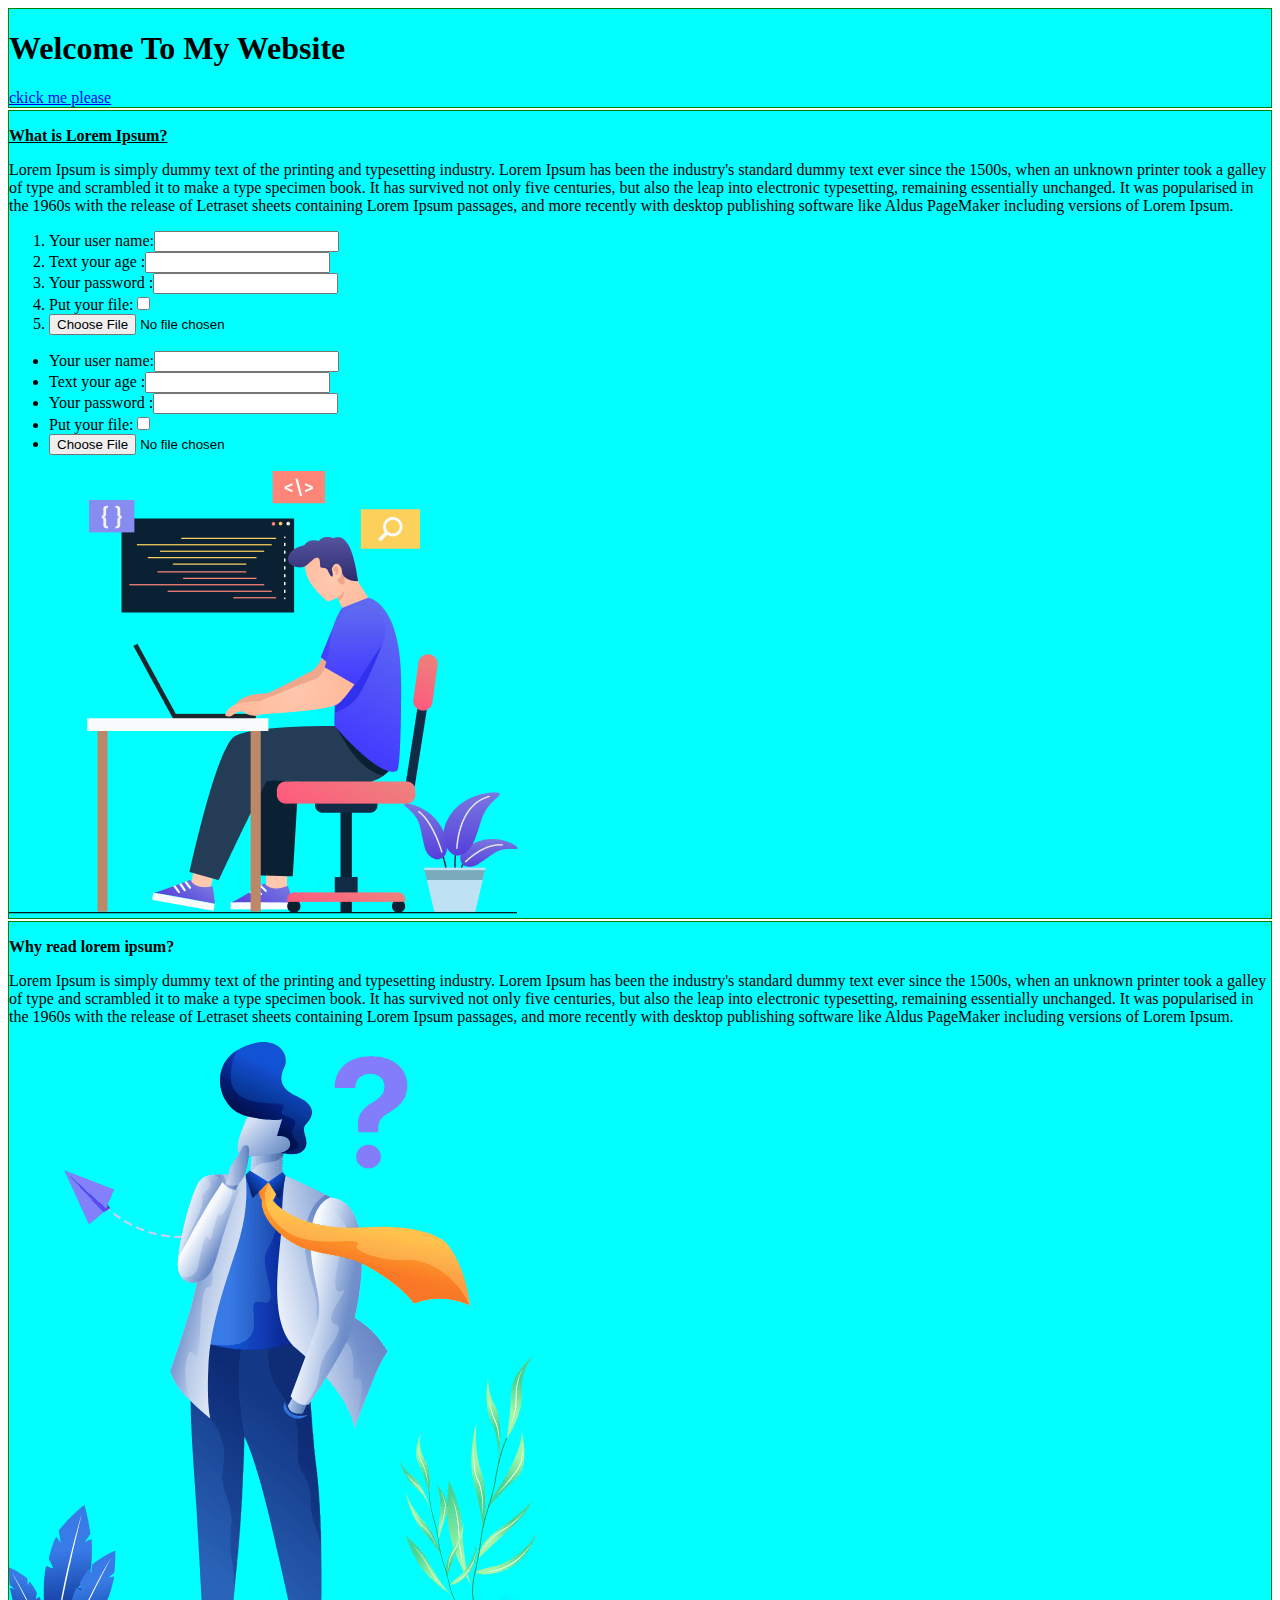
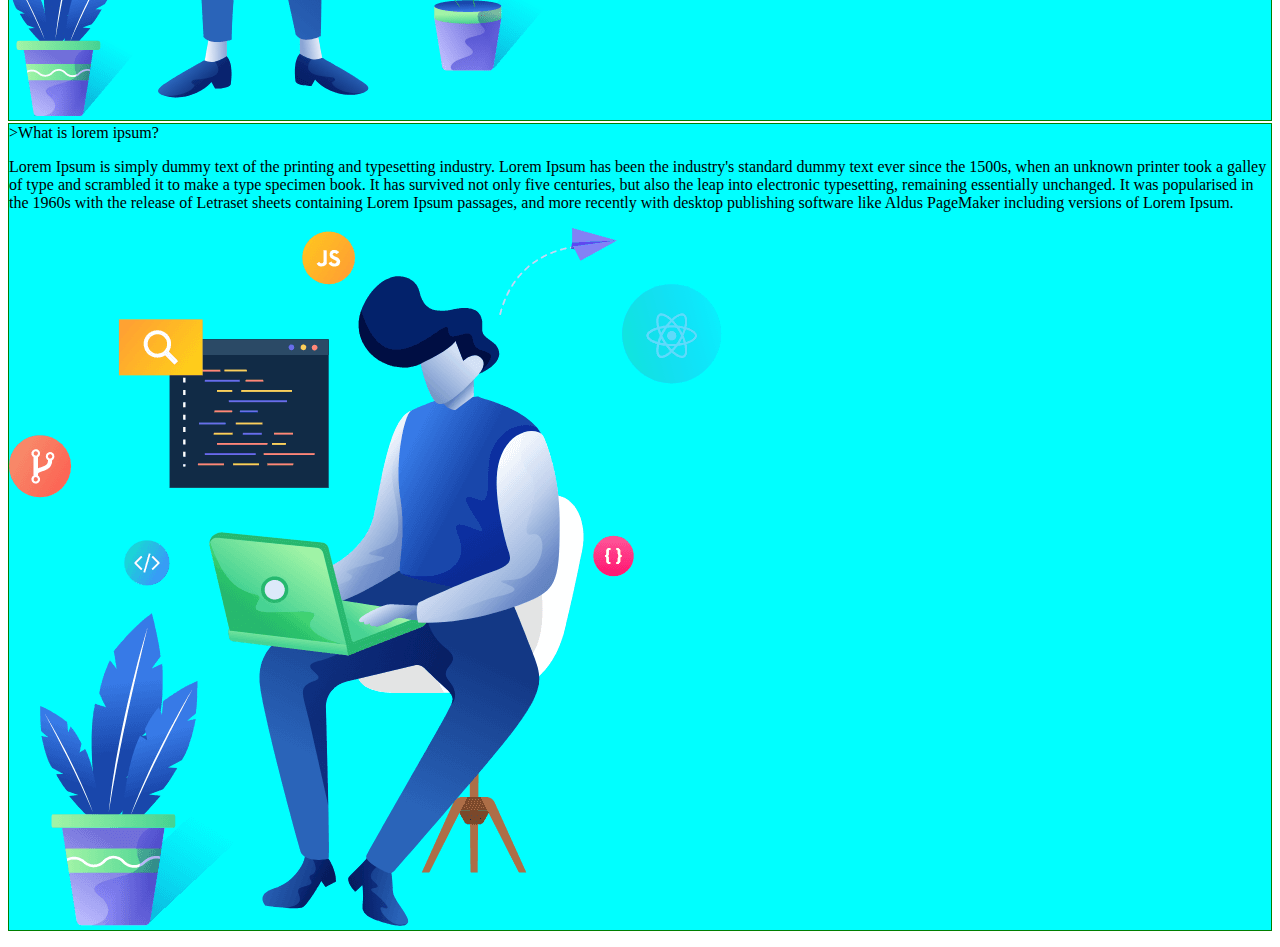
==== index.html @ 22319893 "website" ====
<!DOCTYPE html>
<html lang="en">
<head>
    <meta charset="UTF-8">
    <meta http-equiv="X-UA-Compatible" content="IE=edge">
    <meta name="viewport" content="width=device-width, initial-scale=1.0">
    <title>my first website</title>
    <link rel="shortcut icon" href="im.jpg" type="image/x-icon">
    <style>
      .aqua {
        background-color:aqua;
        border:1px solid green;
        margin-top:2px;
      }
    </style>
</head>
<body>
    <div class="aqua">
    <h1>Welcome To My Website</h1>
    <a href="indext.html">ckick  me please</a>
</div>
<div class="aqua">
    <p><b><u>What is Lorem Ipsum?</u></b></p>
    <p>Lorem Ipsum is simply dummy text of the printing and typesetting industry. Lorem Ipsum has been the industry's standard dummy text ever since the 1500s, when an unknown printer took a galley of type and scrambled it to make a type specimen book. It has survived not only five centuries, but also the leap into electronic typesetting, remaining essentially unchanged. It was popularised in the 1960s with the release of Letraset sheets containing Lorem Ipsum passages, and more recently with desktop publishing software like Aldus PageMaker including versions of Lorem Ipsum.
    </p>
    <ol>
        <li>Your user name:<input type="text"></li>
        <li>Text your age :<input type="number"></li>
        <li>Your password :<input type="password"></li>
        <li>Put your file:<input type="checkbox"></li>
        <li><input type="file"></li>
    </ol>
    <ul>
        <li>Your user name:<input type="text"></li>
        <li>Text your age :<input type="number"></li>
        <li>Your password :<input type="password"></li>
        <li>Put your file:<input type="checkbox"></li>
        <li><input type="file"></li>
    </ul>
    <img src="ca2.jpg" alt="shariful">
</div>
<div class="aqua">
    <p><strong>Why read lorem ipsum?</strong></p>
    <p>Lorem Ipsum is simply dummy text of the printing and typesetting industry. Lorem Ipsum has been the industry's standard dummy text ever since the 1500s, when an unknown printer took a galley of type and scrambled it to make a type specimen book. It has survived not only five centuries, but also the leap into electronic typesetting, remaining essentially unchanged. It was popularised in the 1960s with the release of Letraset sheets containing Lorem Ipsum passages, and more recently with desktop publishing software like Aldus PageMaker including versions of Lorem Ipsum.</p>
    <img src="web1.png" alt="shariful">
</div>

<div class="aqua">
    <p<small>>What is lorem ipsum?</small></p>
    <p>
    Lorem Ipsum is simply dummy text of the printing and typesetting industry. Lorem Ipsum has been the industry's standard dummy text ever since the 1500s, when an unknown printer took a galley of type and scrambled it to make a type specimen book. It has survived not only five centuries, but also the leap into electronic typesetting, remaining essentially unchanged. It was popularised in the 1960s with the release of Letraset sheets containing Lorem Ipsum passages, and more recently with desktop publishing software like Aldus PageMaker including versions of Lorem Ipsum.
    </p>
    <img src="ca1.png" alt="shariful">
</div>
    <p></p>
</body>
</html>
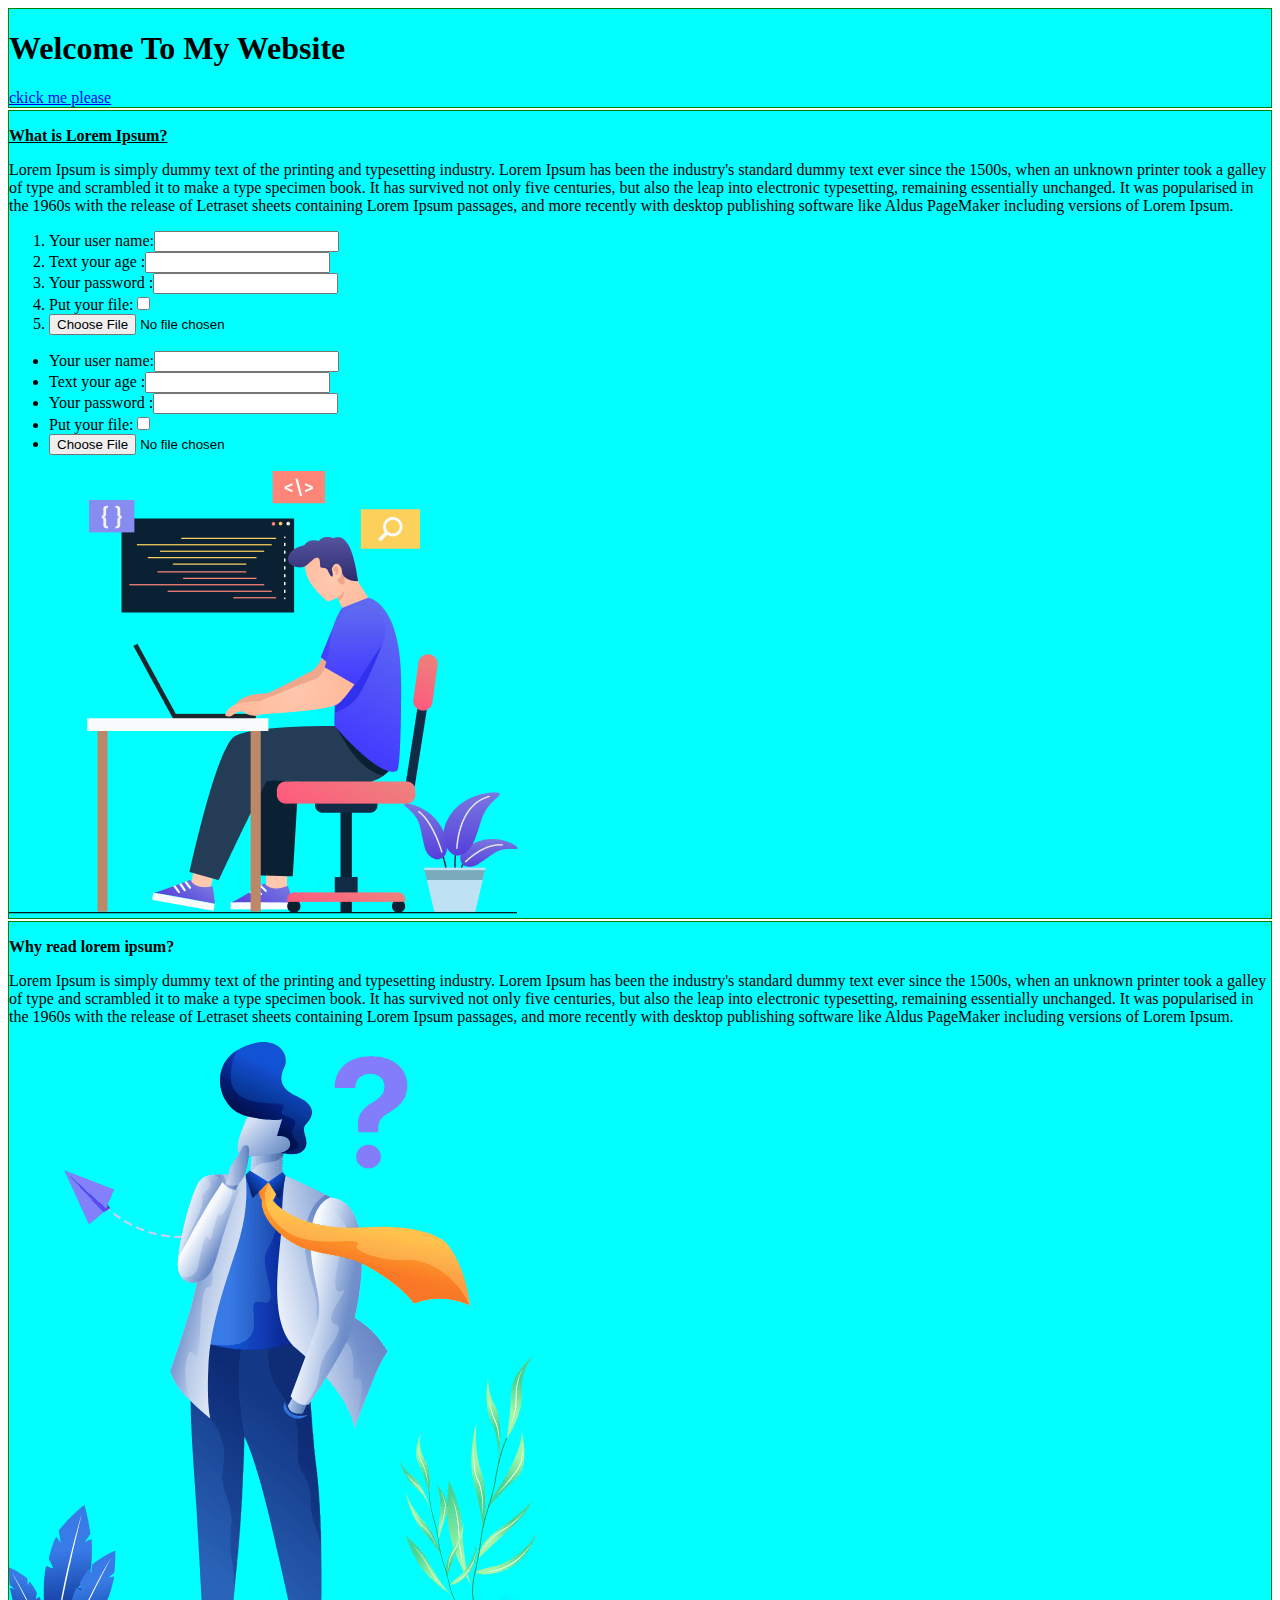
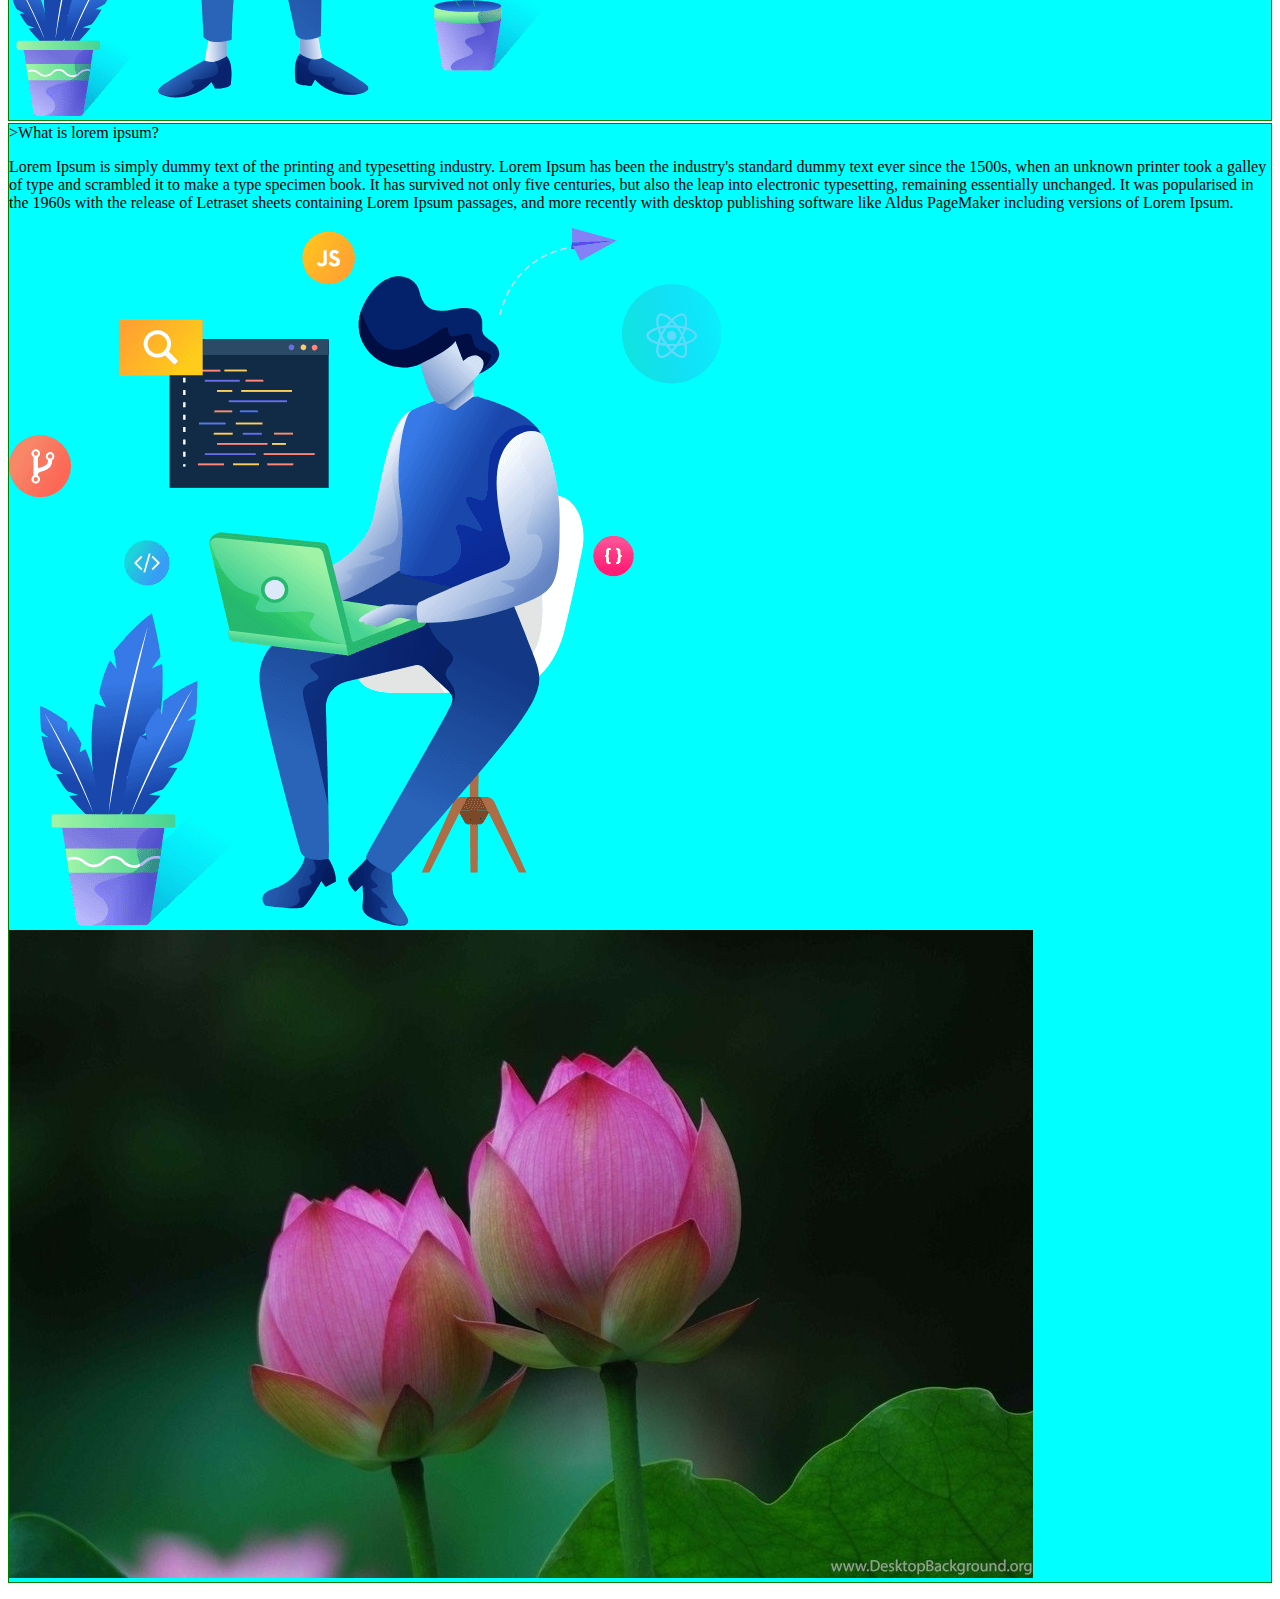
==== commit 6434adf4: "image" ====
--- a/index.html
+++ b/index.html
@@ -51,6 +51,7 @@
     Lorem Ipsum is simply dummy text of the printing and typesetting industry. Lorem Ipsum has been the industry's standard dummy text ever since the 1500s, when an unknown printer took a galley of type and scrambled it to make a type specimen book. It has survived not only five centuries, but also the leap into electronic typesetting, remaining essentially unchanged. It was popularised in the 1960s with the release of Letraset sheets containing Lorem Ipsum passages, and more recently with desktop publishing software like Aldus PageMaker including versions of Lorem Ipsum.
     </p>
     <img src="ca1.png" alt="shariful">
+    <img src="flower.jpg" alt="flower">
 </div>
     <p></p>
 </body>
